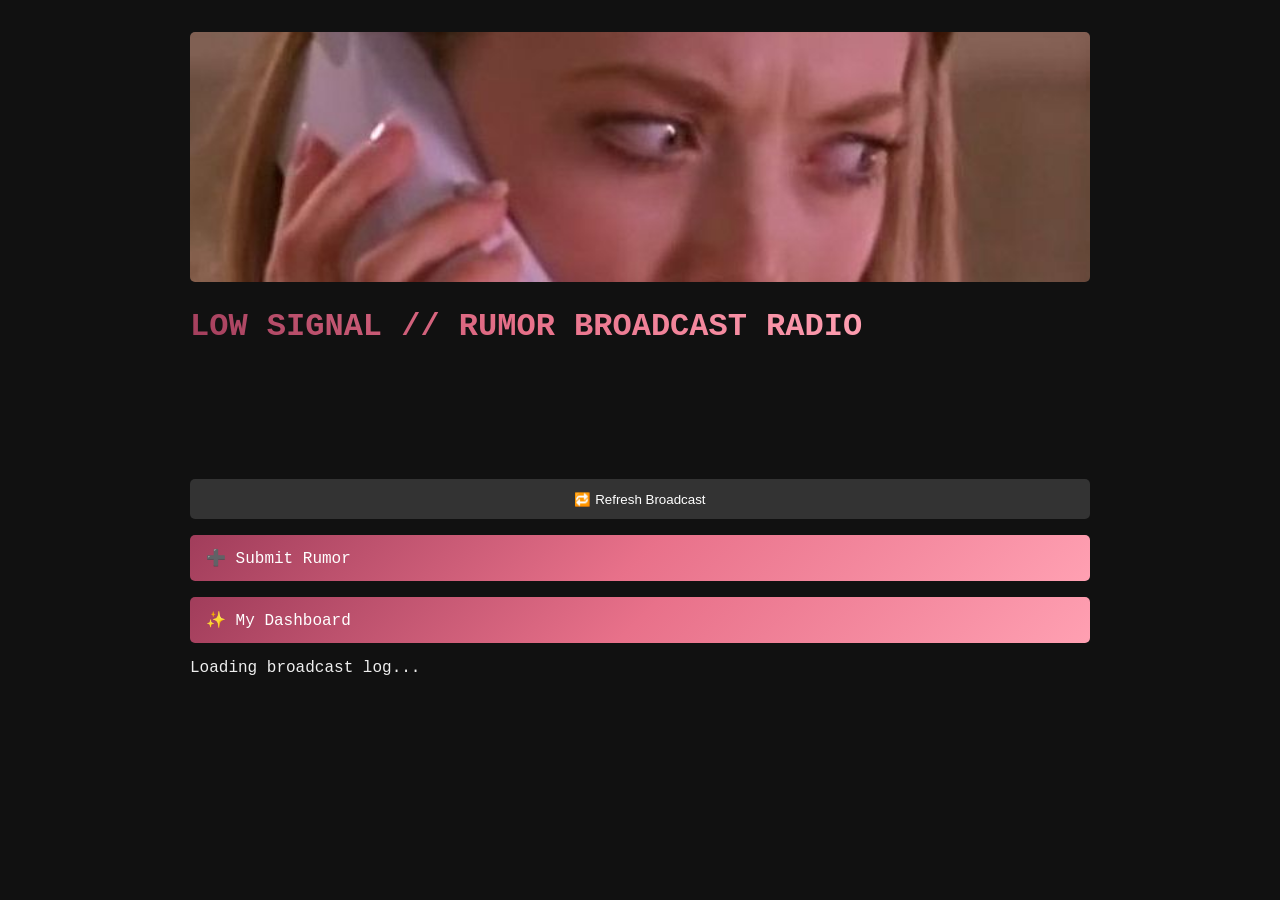
==== index.html @ e2f12538 "Add a calm, ADHD/autism-friendly personal dashboard Adds a new dashboard section with three pages: a" ====
<!DOCTYPE html>
<html lang="en">
<head>
  <meta charset="UTF-8">
  <title>Low Signal // Rumor Radio</title>
  <meta name="viewport" content="width=device-width, initial-scale=1.0">
  <link rel="stylesheet" href="style.css">
</head>
<body class="g-6"> <!-- Example: Romance group -->

  <div class="container">
    <header>
      <img src="images/radio-header.png.jpg" alt="Radio Header" class="radio-image" width="100%" height="250">
      <h1 class="flicker">LOW SIGNAL // RUMOR BROADCAST RADIO</h1> 
    

    </header>

    <section class="controls">
      <iframe style="border-radius:12px" 
              src="https://open.spotify.com/embed/playlist/37i9dQZF1DXcBWIGoYBM5M?utm_source=generator"
              width="100%" height="80" frameBorder="0" allowfullscreen=""
              allow="autoplay; clipboard-write; encrypted-media; fullscreen; picture-in-picture" loading="lazy"></iframe>
      <button onclick="location.reload()">🔁 Refresh Broadcast</button>
      <a href="https://docs.google.com/forms/d/e/1FAIpQLSdbMi_JxnxC-MEh3mqloi7klYWuROP1FHQEEtCpzBd8mzJu2w/viewform"
         target="_blank" class="submit-rumor-btn">
         ➕ Submit Rumor
      </a>
      <a href="dashboard/index.html" class="submit-rumor-btn">
         ✨ My Dashboard
      </a>
    </section>

    <section id="rumor-feed">
      Loading broadcast log...
    </section>
  </div>

  <script src="script.js"></script>
</body>
</html>
---- style.css ----
body {
  background-color: #111;
  color: #eee;
  font-family: 'Courier New', monospace;
  margin: 0;
  padding: 2rem;
}

.container {
  max-width: 900px;
  margin: auto;
}

.radio-image {
  width: 100%;
  max-height: 250px;
  object-fit: cover;
  border-radius: 5px;
}

.controls {
  margin: 1rem 0;
  display: flex;
  flex-direction: column;
  gap: 1rem;
}

button {
  background: #333;
  color: #fff;
  padding: 0.8rem 1rem;
  border: none;
  border-radius: 5px;
  cursor: pointer;
}

.submit-rumor-btn {
  padding: 0.8rem 1rem;
  text-decoration: none;
  border-radius: 5px;
  display: inline-block;
}

.g-2 .flicker {
  background: linear-gradient(45deg, #5078D2, #F58264, #FFD787);
  -webkit-background-clip: text;
  -webkit-text-fill-color: transparent;
}

.g-2 .submit-rumor-btn {
  background: linear-gradient(135deg, #5078D2, #F58264, #FFD787);
  color: #fff;
}

.g-4 .flicker {
  background: linear-gradient(45deg, #8A5A16, #DFA546, #F8CC76);
  -webkit-background-clip: text;
  -webkit-text-fill-color: transparent;
}

.g-4 .submit-rumor-btn {
  background: linear-gradient(135deg, #8A5A16, #DFA546, #F8CC76);
  color: #fff;
}

.g-6 .flicker {
  background: linear-gradient(45deg, #A13D5B, #E8718A, #FFA0B2);
  -webkit-background-clip: text;
  -webkit-text-fill-color: transparent;
}

.g-6 .submit-rumor-btn {
  background: linear-gradient(135deg, #A13D5B, #E8718A, #FFA0B2);
  color: #fff;
}

.g-7 .flicker {
  background: linear-gradient(45deg, #161B2E, #353E58, #616B89);
  -webkit-background-clip: text;
  -webkit-text-fill-color: transparent;
}

.g-7 .submit-rumor-btn {
  background: linear-gradient(135deg, #161B2E, #353E58, #616B89);
  color: #fff;
}

.g-8 .flicker {
  background: linear-gradient(45deg, #3D338D, #7362E8, #9D8CFF);
  -webkit-background-clip: text;
  -webkit-text-fill-color: transparent;
}

.g-8 .submit-rumor-btn {
  background: linear-gradient(135deg, #3D338D, #7362E8, #9D8CFF);
  color: #fff;
}

.g-9 .flicker {
  background: linear-gradient(45deg, #823424, #BF5C40, #E89A65);
  -webkit-background-clip: text;
  -webkit-text-fill-color: transparent;
}

.g-9 .submit-rumor-btn {
  background: linear-gradient(135deg, #823424, #BF5C40, #E89A65);
  color: #fff;
}

.g-10 .flicker {
  background: linear-gradient(45deg, #00666D, #289DA5, #5AD2DC);
  -webkit-background-clip: text;
  -webkit-text-fill-color: transparent;
}

.g-10 .submit-rumor-btn {
  background: linear-gradient(135deg, #00666D, #289DA5, #5AD2DC);
  color: #fff;
}

.g-11 .flicker {
  background: linear-gradient(45deg, #360000, #760A0A, #AA2727);
  -webkit-background-clip: text;
  -webkit-text-fill-color: transparent;
}

.g-11 .submit-rumor-btn {
  background: linear-gradient(135deg, #360000, #760A0A, #AA2727);
  color: #fff;
}

.g-12 .flicker {
  background: linear-gradient(45deg, #BEAF96, #E6DCC8, #FFFBEF);
  -webkit-background-clip: text;
  -webkit-text-fill-color: transparent;
}

.g-12 .submit-rumor-btn {
  background: linear-gradient(135deg, #BEAF96, #E6DCC8, #FFFBEF);
  color: #fff;
}

.g-13 .flicker {
  background: linear-gradient(45deg, #856CB6, #C1AAE8, #DFD0FC);
  -webkit-background-clip: text;
  -webkit-text-fill-color: transparent;
}

.g-13 .submit-rumor-btn {
  background: linear-gradient(135deg, #856CB6, #C1AAE8, #DFD0FC);
  color: #fff;
}

.g-14 .flicker {
  background: linear-gradient(45deg, #78645A, #AA917D, #E1CDB9);
  -webkit-background-clip: text;
  -webkit-text-fill-color: transparent;
}

.g-14 .submit-rumor-btn {
  background: linear-gradient(135deg, #78645A, #AA917D, #E1CDB9);
  color: #fff;
}

.g-16 .flicker {
  background: linear-gradient(45deg, #683616, #B55F2B, #E89952);
  -webkit-background-clip: text;
  -webkit-text-fill-color: transparent;
}

.g-16 .submit-rumor-btn {
  background: linear-gradient(135deg, #683616, #B55F2B, #E89952);
  color: #fff;
}



.flicker {
  animation: flicker 1.8s infinite;
  display: inline-block;
}

@keyframes flicker {
  0%, 19%, 21%, 23%, 25%, 54%, 56%, 100% {
    opacity: 1;
  }
  20%, 22%, 24%, 55% {
    opacity: 0.4;
  }

.flicker {
  animation: flicker 1.8s infinite;
  display: inline-block;
  margin: 0 auto;
  text-align: center;
}
}
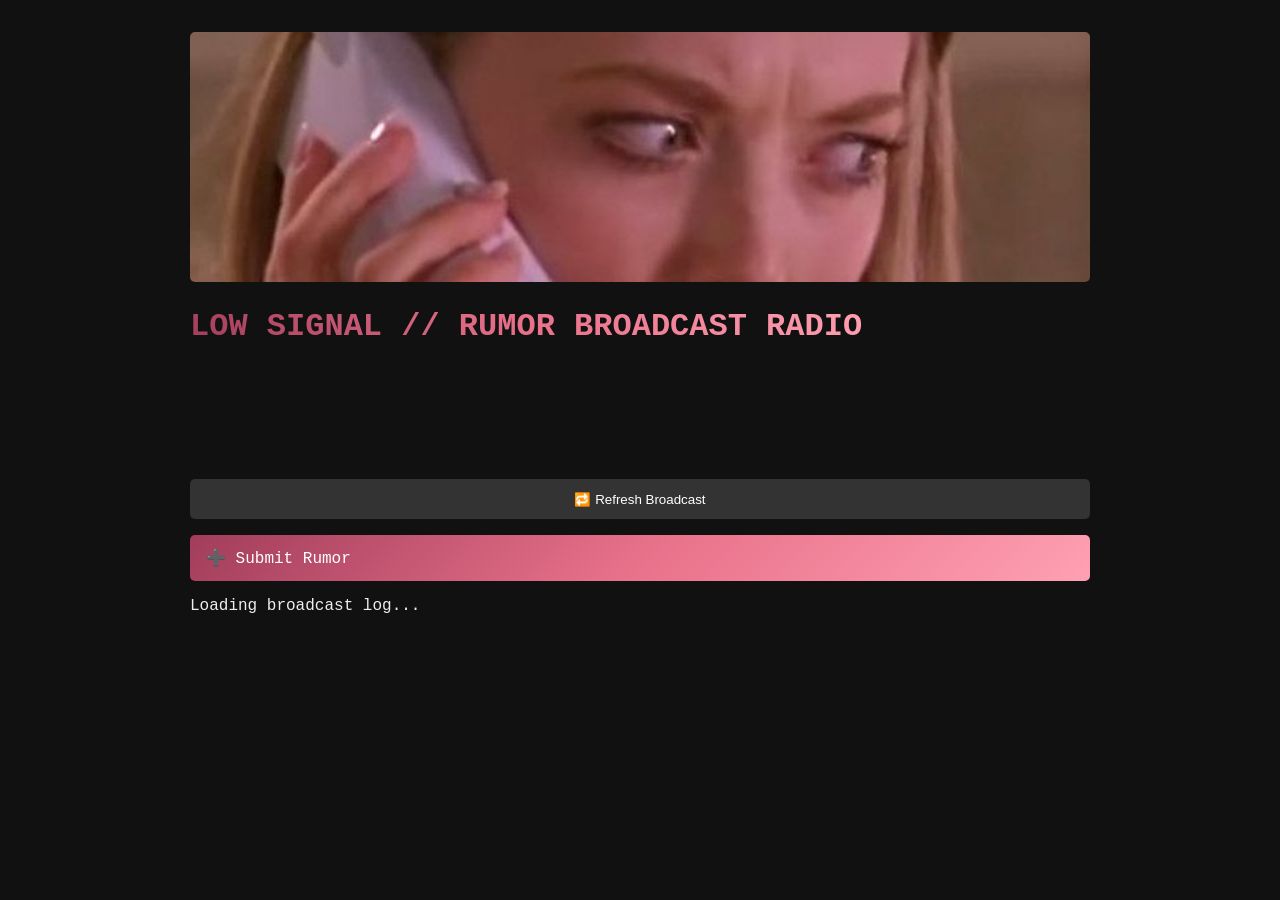
==== commit ec6bc4e3: "Revert dashboard addition The personal dashboard moved to its own repo (my-little-dashboard) instead" ====
--- a/index.html
+++ b/index.html
@@ -22,12 +22,9 @@
               width="100%" height="80" frameBorder="0" allowfullscreen=""
               allow="autoplay; clipboard-write; encrypted-media; fullscreen; picture-in-picture" loading="lazy"></iframe>
       <button onclick="location.reload()">🔁 Refresh Broadcast</button>
-      <a href="https://docs.google.com/forms/d/e/1FAIpQLSdbMi_JxnxC-MEh3mqloi7klYWuROP1FHQEEtCpzBd8mzJu2w/viewform"
+      <a href="https://docs.google.com/forms/d/e/1FAIpQLSdbMi_JxnxC-MEh3mqloi7klYWuROP1FHQEEtCpzBd8mzJu2w/viewform" 
          target="_blank" class="submit-rumor-btn">
          ➕ Submit Rumor
-      </a>
-      <a href="dashboard/index.html" class="submit-rumor-btn">
-         ✨ My Dashboard
       </a>
     </section>
 
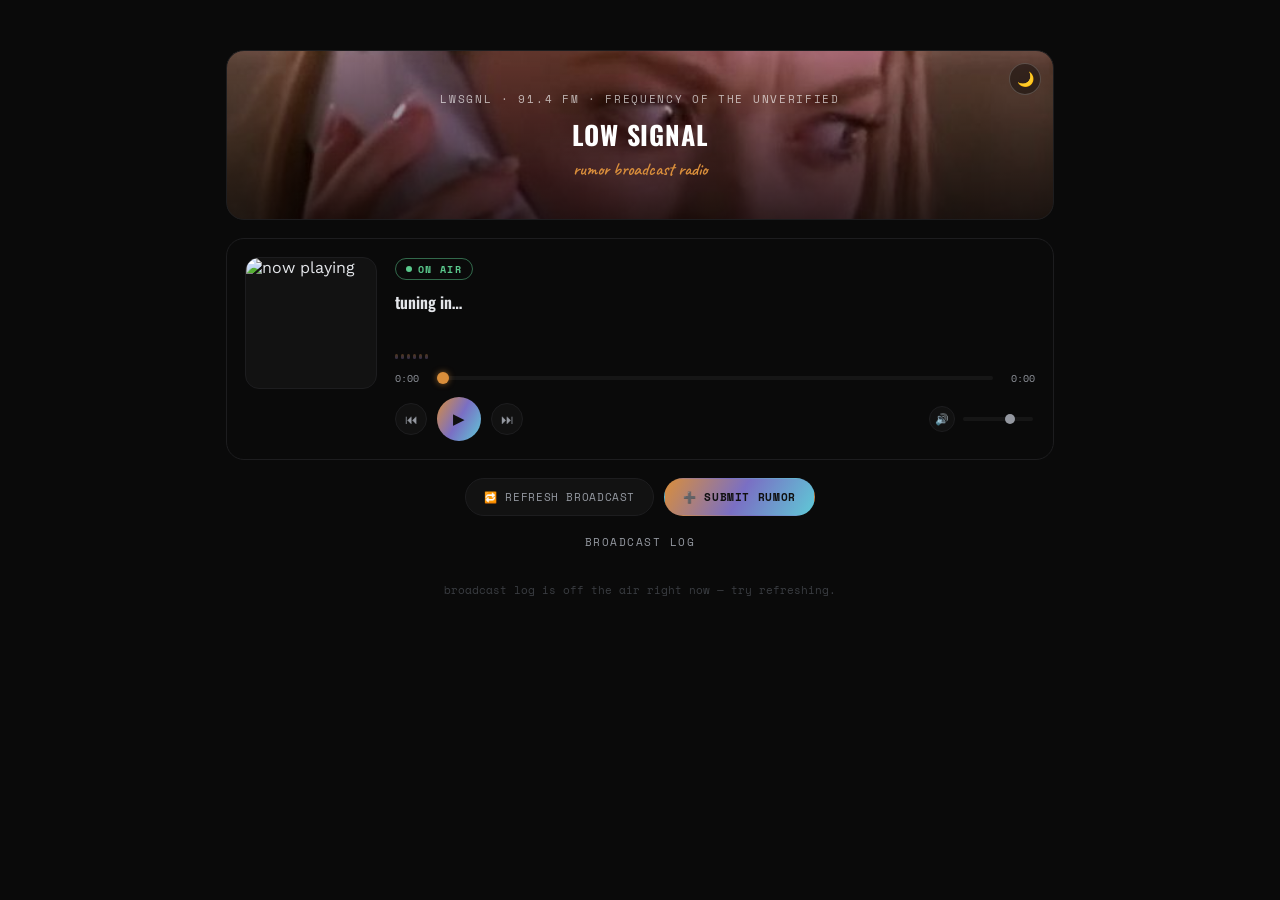
==== commit 91ae735d: "Update index.html" ====
--- a/index.html
+++ b/index.html
@@ -1,38 +1,871 @@
-<!DOCTYPE html>
+<!doctype html>
 <html lang="en">
 <head>
-  <meta charset="UTF-8">
-  <title>Low Signal // Rumor Radio</title>
-  <meta name="viewport" content="width=device-width, initial-scale=1.0">
-  <link rel="stylesheet" href="style.css">
+<meta charset="utf-8">
+<meta name="viewport" content="width=device-width, initial-scale=1">
+<title>LOW SIGNAL — Rumor Broadcast Radio</title>
+<link rel="preconnect" href="https://fonts.googleapis.com">
+<link rel="preconnect" href="https://fonts.gstatic.com" crossorigin>
+<link href="https://fonts.googleapis.com/css2?family=Oswald:wght@600;700&family=Caveat:wght@500;600&family=Work+Sans:wght@400;500;600&family=Space+Mono:wght@400;700&display=swap" rel="stylesheet">
+<style>
+  /* ============================================================
+     LOW SIGNAL — site design tokens (mirrors Experiment 777)
+     ============================================================ */
+  :root,
+  [data-theme="dark"]{
+    --bg: #0A0A0A;
+    --card-rgb: 10,10,10;
+    --ink: #E4E6EA;
+    --ink-soft: #9498A0;
+    --border: #1D1D1F;
+    --placeholder: #3A3D42;
+    --cyan: #5FC9D6;
+    --violet: #7A6FC4;
+    --violet-lt: #9A8FE0;
+    --amber: #D98E3B;
+    --live: #5AC88C;
+    --rose: #E85E7A;
+    --card-op: 0.80;
+
+    --hair-02: rgba(255,255,255,.02);
+    --hair-03: rgba(255,255,255,.03);
+    --hair-035: rgba(255,255,255,.035);
+    --hair-04: rgba(255,255,255,.04);
+    --hair-045: rgba(255,255,255,.045);
+    --hair-05: rgba(255,255,255,.05);
+    --hair-06: rgba(255,255,255,.06);
+    --amber-text: var(--amber);
+
+    --g1: 217,142,59;
+    --g2: 122,111,196;
+    --g3: 95,201,214;
+  }
+  [data-theme="light"]{
+    --bg: #EFF1F2;
+    --card-rgb: 255,255,255;
+    --ink: #1A1C1E;
+    --ink-soft: #5C6066;
+    --border: #D5D8DA;
+    --placeholder: #C9CCCF;
+    --cyan: #2B94A3;
+    --violet: #574C9E;
+    --violet-lt: #6E60B8;
+    --amber: #A9660F;
+    --live: #2E9160;
+    --rose: #C23A5A;
+    --card-op: 0.92;
+
+    --hair-02: rgba(0,0,0,.035);
+    --hair-03: rgba(0,0,0,.045);
+    --hair-035: rgba(0,0,0,.05);
+    --hair-04: rgba(0,0,0,.055);
+    --hair-045: rgba(0,0,0,.06);
+    --hair-05: rgba(0,0,0,.07);
+    --hair-06: rgba(0,0,0,.08);
+    --amber-text: #101010;
+  }
+
+  *{box-sizing:border-box;}
+  html,body{
+    margin:0;
+    padding:0;
+    background:var(--bg);
+    color:var(--ink);
+    font-family:'Work Sans', sans-serif;
+    min-height:100%;
+    transition:background .15s ease, color .15s ease;
+  }
+  a{color:inherit;}
+
+  .ls-wrap{
+    max-width:880px;
+    margin:24px auto;
+    padding:26px;
+  }
+
+  /* ===== Header banner ===== */
+  .ls-banner{
+    position:relative;
+    border-radius:18px;
+    overflow:hidden;
+    border:1px solid var(--border);
+    height:170px;
+    background:
+      linear-gradient(180deg, rgba(0,0,0,.15), rgba(0,0,0,.75)),
+      url("images/radio-header.png.jpg") center/cover;
+  }
+  [data-theme="light"] .ls-banner{
+    background:
+      linear-gradient(180deg, rgba(0,0,0,.1), rgba(0,0,0,.6)),
+      url("images/radio-header.png.jpg") center/cover;
+  }
+  .ls-banner-inner{
+    position:absolute;
+    inset:0;
+    display:flex;
+    flex-direction:column;
+    align-items:center;
+    justify-content:center;
+    text-align:center;
+    padding:0 20px;
+  }
+  .ls-callsign{
+    font-family:'Space Mono', monospace;
+    font-size:10.5px;
+    letter-spacing:.16em;
+    text-transform:uppercase;
+    color:rgba(255,255,255,.65);
+    margin-bottom:8px;
+  }
+  .ls-title{
+    font-family:'Oswald', sans-serif;
+    font-weight:700;
+    font-size:26px;
+    letter-spacing:.03em;
+    text-transform:uppercase;
+    color:#fff;
+    margin:0;
+    animation:ls-flicker 4.4s infinite;
+  }
+  .ls-title .tag{
+    display:block;
+    font-family:'Caveat', cursive;
+    font-weight:600;
+    font-size:18px;
+    color:rgb(var(--g1));
+    text-transform:none;
+    letter-spacing:0;
+    margin-top:4px;
+  }
+  @keyframes ls-flicker{
+    0%,19%,21%,23%,25%,54%,56%,100%{opacity:1;}
+    20%,22%,24%,55%{opacity:.55;}
+  }
+  .ls-theme-toggle{
+    position:absolute;
+    top:12px;
+    right:12px;
+    background:rgba(0,0,0,.4);
+    border:1px solid rgba(255,255,255,.2);
+    color:#fff;
+    width:32px;
+    height:32px;
+    border-radius:50%;
+    cursor:pointer;
+    font-size:14px;
+    display:flex;
+    align-items:center;
+    justify-content:center;
+    backdrop-filter:blur(3px);
+  }
+  .ls-theme-toggle:hover{border-color:var(--amber);}
+
+  /* ===== Player card ===== */
+  .ls-player{
+    margin-top:18px;
+    display:grid;
+    grid-template-columns:132px 1fr;
+    gap:18px;
+    padding:18px;
+    background:rgba(var(--card-rgb), var(--card-op));
+    border:1px solid var(--border);
+    border-radius:18px;
+  }
+  @media(max-width:560px){
+    .ls-player{grid-template-columns:1fr; text-align:center;}
+  }
+
+  .ls-art{
+    position:relative;
+    width:132px;
+    height:132px;
+    border-radius:14px;
+    overflow:hidden;
+    background:var(--hair-03);
+    border:1px solid var(--border);
+    flex-shrink:0;
+  }
+  @media(max-width:560px){ .ls-art{margin:0 auto;} }
+  .ls-art img{
+    width:100%;
+    height:100%;
+    object-fit:cover;
+    display:block;
+    filter:saturate(1.05);
+  }
+  .ls-art-ring{
+    position:absolute;
+    inset:-2px;
+    border-radius:16px;
+    border:2px solid transparent;
+    pointer-events:none;
+    transition:border-color .2s ease, box-shadow .2s ease;
+  }
+  .ls-player.is-playing .ls-art-ring{
+    border-color:rgb(var(--g1));
+    box-shadow:0 0 0 1px rgba(var(--g1),.4), 0 0 22px rgba(var(--g2),.35);
+    animation:ls-art-pulse 2.2s ease-in-out infinite;
+  }
+  @keyframes ls-art-pulse{
+    0%,100%{box-shadow:0 0 0 1px rgba(var(--g1),.4), 0 0 22px rgba(var(--g2),.25);}
+    50%{box-shadow:0 0 0 1px rgba(var(--g1),.6), 0 0 30px rgba(var(--g2),.45);}
+  }
+
+  .ls-meta{min-width:0;}
+  .ls-onair{
+    display:inline-flex;
+    align-items:center;
+    gap:6px;
+    border:1px solid rgba(90,200,140,.5);
+    border-radius:20px;
+    padding:3px 10px;
+    font-family:'Space Mono', monospace;
+    font-size:9.5px;
+    font-weight:700;
+    letter-spacing:.14em;
+    text-transform:uppercase;
+    color:var(--live);
+    margin-bottom:10px;
+  }
+  .ls-onair .dot{
+    width:6px;height:6px;border-radius:50%;
+    background:var(--live);
+  }
+  .ls-player.is-playing .ls-onair .dot{
+    animation:ls-livepulse 1.6s ease-in-out infinite;
+  }
+  @keyframes ls-livepulse{
+    0%,100%{box-shadow:0 0 4px 1px rgba(90,200,140,.7); opacity:1;}
+    50%{box-shadow:0 0 10px 4px rgba(90,200,140,.35); opacity:.7;}
+  }
+
+  .ls-track-title{
+    font-family:'Oswald', sans-serif;
+    font-weight:600;
+    font-size:16px;
+    color:var(--ink);
+    white-space:nowrap;
+    overflow:hidden;
+    text-overflow:ellipsis;
+  }
+  .ls-track-artist{
+    font-family:'Space Mono', monospace;
+    font-size:10.5px;
+    letter-spacing:.05em;
+    color:var(--ink-soft);
+    margin-top:3px;
+    white-space:nowrap;
+    overflow:hidden;
+    text-overflow:ellipsis;
+  }
+
+  /* VU bars */
+  .ls-vu{
+    display:flex;
+    align-items:flex-end;
+    gap:3px;
+    height:16px;
+    margin-top:10px;
+  }
+  @media(max-width:560px){ .ls-vu{justify-content:center;} }
+  .ls-vu span{
+    width:3px;
+    height:30%;
+    border-radius:2px;
+    background:linear-gradient(180deg, rgb(var(--g1)), rgb(var(--g2)));
+    opacity:.35;
+    transition:opacity .2s ease;
+  }
+  .ls-player.is-playing .ls-vu span{
+    opacity:1;
+    animation:ls-vu-bounce .9s ease-in-out infinite;
+  }
+  .ls-vu span:nth-child(1){animation-delay:0s;}
+  .ls-vu span:nth-child(2){animation-delay:.12s;}
+  .ls-vu span:nth-child(3){animation-delay:.24s;}
+  .ls-vu span:nth-child(4){animation-delay:.36s;}
+  .ls-vu span:nth-child(5){animation-delay:.18s;}
+  .ls-vu span:nth-child(6){animation-delay:.3s;}
+  @keyframes ls-vu-bounce{
+    0%,100%{height:25%;}
+    50%{height:100%;}
+  }
+
+  /* progress + controls */
+  .ls-progress-row{
+    display:flex;
+    align-items:center;
+    gap:8px;
+    margin-top:12px;
+  }
+  .ls-time{
+    font-family:'Space Mono', monospace;
+    font-size:9.5px;
+    color:var(--ink-soft);
+    min-width:32px;
+  }
+  .ls-time.end{text-align:right;}
+  .ls-scrub{
+    flex:1;
+    -webkit-appearance:none;
+    appearance:none;
+    height:4px;
+    border-radius:4px;
+    background:var(--hair-05);
+    outline:none;
+    cursor:pointer;
+  }
+  .ls-scrub::-webkit-slider-thumb{
+    -webkit-appearance:none;
+    width:12px;height:12px;border-radius:50%;
+    background:rgb(var(--g1));
+    box-shadow:0 0 6px rgba(var(--g1),.6);
+    cursor:pointer;
+  }
+  .ls-scrub::-moz-range-thumb{
+    width:12px;height:12px;border-radius:50%;border:0;
+    background:rgb(var(--g1));
+    cursor:pointer;
+  }
+
+  .ls-controls-row{
+    display:flex;
+    align-items:center;
+    gap:10px;
+    margin-top:12px;
+    flex-wrap:wrap;
+  }
+  @media(max-width:560px){ .ls-controls-row{justify-content:center;} }
+
+  .ls-ctrl-btn{
+    display:flex;
+    align-items:center;
+    justify-content:center;
+    width:32px;height:32px;
+    border-radius:50%;
+    background:var(--hair-03);
+    border:1px solid var(--border);
+    color:var(--ink-soft);
+    cursor:pointer;
+    font-size:13px;
+    transition:border-color .15s ease, color .15s ease, background .15s ease;
+  }
+  .ls-ctrl-btn:hover{border-color:var(--amber); color:var(--amber-text);}
+  .ls-ctrl-btn:disabled{opacity:.35; cursor:default;}
+  .ls-ctrl-btn:disabled:hover{border-color:var(--border); color:var(--ink-soft);}
+
+  .ls-play-btn{
+    width:44px;height:44px;
+    background:linear-gradient(120deg, rgb(var(--g1)), rgb(var(--g2)), rgb(var(--g3)));
+    color:#101010;
+    border:0;
+    font-size:15px;
+  }
+  .ls-play-btn:hover{filter:brightness(1.08); color:#101010;}
+
+  .ls-vol-wrap{
+    display:flex;
+    align-items:center;
+    gap:6px;
+    margin-left:auto;
+  }
+  @media(max-width:560px){ .ls-vol-wrap{margin-left:0;} }
+  .ls-vol{
+    -webkit-appearance:none;
+    appearance:none;
+    width:70px;
+    height:4px;
+    border-radius:4px;
+    background:var(--hair-05);
+    outline:none;
+    cursor:pointer;
+  }
+  .ls-vol::-webkit-slider-thumb{
+    -webkit-appearance:none;
+    width:10px;height:10px;border-radius:50%;
+    background:var(--ink-soft);
+    cursor:pointer;
+  }
+  .ls-vol::-moz-range-thumb{
+    width:10px;height:10px;border-radius:50%;border:0;
+    background:var(--ink-soft);
+    cursor:pointer;
+  }
+
+  .ls-yt-note{
+    font-family:'Space Mono', monospace;
+    font-size:9px;
+    letter-spacing:.06em;
+    color:var(--placeholder);
+    margin-top:10px;
+  }
+  .ls-yt-note a{color:var(--ink-soft); text-decoration:underline;}
+
+  /* hidden YT iframe host */
+  #ytHost{
+    position:absolute;
+    width:1px;height:1px;
+    opacity:0;
+    overflow:hidden;
+    pointer-events:none;
+  }
+
+  /* ===== action row ===== */
+  .ls-actions{
+    display:flex;
+    gap:10px;
+    flex-wrap:wrap;
+    justify-content:center;
+    margin:18px 0;
+  }
+  .ls-btn{
+    background:var(--hair-03);
+    border:1px solid var(--border);
+    color:var(--ink-soft);
+    padding:10px 18px;
+    border-radius:20px;
+    cursor:pointer;
+    font-family:'Space Mono', monospace;
+    font-size:10.5px;
+    letter-spacing:.06em;
+    text-transform:uppercase;
+    text-decoration:none;
+    display:inline-flex;
+    align-items:center;
+    gap:6px;
+    transition:background .15s ease, border-color .15s ease, color .15s ease;
+  }
+  .ls-btn:hover{border-color:var(--amber); color:var(--amber-text); background:rgba(217,142,59,0.08);}
+  .ls-btn.grad{
+    background:linear-gradient(120deg, rgb(var(--g1)), rgb(var(--g2)), rgb(var(--g3)));
+    border-color:transparent;
+    color:#101010;
+    font-weight:700;
+  }
+  .ls-btn.grad:hover{filter:brightness(1.06); color:#101010;}
+
+  /* ===== rumor feed ===== */
+  .ls-feed-head{
+    font-family:'Space Mono', monospace;
+    font-size:10.5px;
+    letter-spacing:.14em;
+    text-transform:uppercase;
+    color:var(--ink-soft);
+    text-align:center;
+    margin-bottom:12px;
+  }
+  #rumor-feed{
+    display:flex;
+    flex-direction:column;
+    gap:8px;
+  }
+  .ls-rumor-loading, .ls-rumor-empty{
+    text-align:center;
+    font-family:'Space Mono', monospace;
+    font-size:10.5px;
+    color:var(--placeholder);
+    padding:20px 0;
+  }
+  .ls-rumor-row{
+    background:var(--hair-02);
+    border:1px solid var(--border);
+    border-radius:12px;
+    padding:12px 14px;
+    font-family:'Work Sans', sans-serif;
+    font-size:13px;
+    line-height:1.55;
+    color:var(--ink-soft);
+  }
+  .ls-rumor-row .who{
+    font-family:'Space Mono', monospace;
+    font-weight:700;
+    font-size:10.5px;
+    letter-spacing:.06em;
+    text-transform:uppercase;
+    color:var(--amber-text);
+    margin-right:6px;
+  }
+
+  @media (max-width:600px){
+    .ls-wrap{padding:16px;}
+    .ls-banner{height:150px;}
+    .ls-title{font-size:20px;}
+  }
+</style>
 </head>
-<body class="g-6"> <!-- Example: Romance group -->
-
-  <div class="container">
-    <header>
-      <img src="images/radio-header.png.jpg" alt="Radio Header" class="radio-image" width="100%" height="250">
-      <h1 class="flicker">LOW SIGNAL // RUMOR BROADCAST RADIO</h1> 
-    
-
-    </header>
-
-    <section class="controls">
-      <iframe style="border-radius:12px" 
-              src="https://open.spotify.com/embed/playlist/37i9dQZF1DXcBWIGoYBM5M?utm_source=generator"
-              width="100%" height="80" frameBorder="0" allowfullscreen=""
-              allow="autoplay; clipboard-write; encrypted-media; fullscreen; picture-in-picture" loading="lazy"></iframe>
-      <button onclick="location.reload()">🔁 Refresh Broadcast</button>
-      <a href="https://docs.google.com/forms/d/e/1FAIpQLSdbMi_JxnxC-MEh3mqloi7klYWuROP1FHQEEtCpzBd8mzJu2w/viewform" 
-         target="_blank" class="submit-rumor-btn">
-         ➕ Submit Rumor
-      </a>
-    </section>
-
-    <section id="rumor-feed">
-      Loading broadcast log...
-    </section>
+<body>
+
+<div class="ls-wrap">
+
+  <div class="ls-banner">
+    <button class="ls-theme-toggle" id="themeToggle" title="toggle theme" type="button">🌙</button>
+    <div class="ls-banner-inner">
+      <div class="ls-callsign">LWSGNL · 91.4 FM · frequency of the unverified</div>
+      <h1 class="ls-title">Low Signal<span class="tag">rumor broadcast radio</span></h1>
+    </div>
   </div>
 
-  <script src="script.js"></script>
+  <div class="ls-player" id="player">
+    <div class="ls-art">
+      <img id="artImg" src="" alt="now playing">
+      <div class="ls-art-ring"></div>
+    </div>
+    <div class="ls-meta">
+      <span class="ls-onair"><span class="dot"></span> On Air</span>
+      <div class="ls-track-title" id="trackTitle">tuning in…</div>
+      <div class="ls-track-artist" id="trackArtist">&nbsp;</div>
+      <div class="ls-vu">
+        <span></span><span></span><span></span><span></span><span></span><span></span>
+      </div>
+
+      <div class="ls-progress-row">
+        <span class="ls-time" id="timeCurrent">0:00</span>
+        <input type="range" class="ls-scrub" id="scrub" min="0" max="100" value="0" step="0.1">
+        <span class="ls-time end" id="timeTotal">0:00</span>
+      </div>
+
+      <div class="ls-controls-row">
+        <button class="ls-ctrl-btn" id="prevBtn" title="previous track">⏮</button>
+        <button class="ls-ctrl-btn ls-play-btn" id="playBtn" title="play/pause">▶</button>
+        <button class="ls-ctrl-btn" id="nextBtn" title="next track">⏭</button>
+        <div class="ls-vol-wrap">
+          <button class="ls-ctrl-btn" id="muteBtn" title="mute" style="width:26px;height:26px;font-size:11px;">🔊</button>
+          <input type="range" class="ls-vol" id="volSlider" min="0" max="100" value="70">
+        </div>
+      </div>
+
+      <div class="ls-yt-note" id="ytNote" style="display:none;"></div>
+    </div>
+  </div>
+
+  <div id="ytHost"></div>
+
+  <div class="ls-actions">
+    <a class="ls-btn" id="refreshBtn" href="#">🔁 refresh broadcast</a>
+    <a class="ls-btn grad" href="https://docs.google.com/forms/d/e/1FAIpQLSdbMi_JxnxC-MEh3mqloi7klYWuROP1FHQEEtCpzBd8mzJu2w/viewform" target="_blank" rel="noopener">➕ submit rumor</a>
+  </div>
+
+  <div class="ls-feed-head">broadcast log</div>
+  <section id="rumor-feed">
+    <div class="ls-rumor-loading">loading broadcast log…</div>
+  </section>
+
+</div>
+
+<script src="https://www.youtube.com/iframe_api"></script>
+<script>
+/* ===== SITE THEME (dark/light) — shares the same key as the main wrapper ===== */
+(function(){
+  const saved = localStorage.getItem('site-theme');
+  document.documentElement.setAttribute('data-theme', (saved === 'light' || saved === 'dark') ? saved : 'dark');
+  const btn = document.getElementById('themeToggle');
+  function paintIcon(){
+    btn.textContent = document.documentElement.getAttribute('data-theme') === 'light' ? '☀️' : '🌙';
+  }
+  paintIcon();
+  btn.addEventListener('click', ()=>{
+    const cur = document.documentElement.getAttribute('data-theme') || 'dark';
+    const next = cur === 'dark' ? 'light' : 'dark';
+    document.documentElement.setAttribute('data-theme', next);
+    localStorage.setItem('site-theme', next);
+    paintIcon();
+  });
+})();
+
+/* ===== THEME BY MEMBERGROUP/URL — matches Experiment 777's real group IDs ===== */
+(function(){
+  const THEMES={
+    'g-6':  ['214,232,92',  '122,92,232', '232,92,168'],
+    'g-17': ['144,85,162',  '212,153,185','232,193,197'],
+    'g-19': ['26,20,35',    '96,64,128',  '237,255,134'],
+    'g-26': ['232,194,92',  '232,92,92',  '122,32,42'],
+    'g-12': ['251,139,36',  '217,3,104',  '130,2,99'],
+    'g-31': ['255,234,61',  '61,220,255', '30,58,95'],
+    'g-27': ['216,203,176', '143,168,140','176,204,208'],
+    'g-9':  ['255,71,136',  '93,148,172', '255,122,40'],
+    'g-8':  ['179,156,77',  '118,137,72', '35,59,67'],
+    'g-29': ['20,40,80',    '208,173,167','70,110,160'],
+    'g-2':  ['217,142,59',  '122,111,196','95,201,214'],
+    'g-3':  ['255,166,48',  '215,232,186','77,161,169'],
+    'g-4':  ['174,230,75',  '95,201,214', '18,18,18']
+  };
+  const params=new URLSearchParams(location.search);
+  const urlKey=params.get('theme');
+  const bodyKey=[...document.body.classList].find(c=>THEMES[c]);
+  const key=(urlKey && THEMES[urlKey]) ? urlKey : (bodyKey || 'g-2');
+  const [a,b,c]=THEMES[key];
+  document.documentElement.style.setProperty('--g1',a);
+  document.documentElement.style.setProperty('--g2',b);
+  document.documentElement.style.setProperty('--g3',c);
+})();
+
+/* ===== RADIO PLAYER (YouTube IFrame API) ===== */
+(function(){
+  // Playlist — add more video IDs here as you build one out.
+  // Next/prev will cycle through this array automatically.
+  const VIDEO_IDS = ['fTKqtvXjkvo'];
+
+  let ytPlayer = null;
+  let currentIndex = 0;
+  let isReady = false;
+  let scrubbing = false;
+  let pollTimer = null;
+  let currentWatchUrl = '';
+  let erroredIds = new Set();
+
+  const playerEl = document.getElementById('player');
+  const artImg = document.getElementById('artImg');
+  const trackTitle = document.getElementById('trackTitle');
+  const trackArtist = document.getElementById('trackArtist');
+  const playBtn = document.getElementById('playBtn');
+  const prevBtn = document.getElementById('prevBtn');
+  const nextBtn = document.getElementById('nextBtn');
+  const muteBtn = document.getElementById('muteBtn');
+  const volSlider = document.getElementById('volSlider');
+  const scrub = document.getElementById('scrub');
+  const timeCurrent = document.getElementById('timeCurrent');
+  const timeTotal = document.getElementById('timeTotal');
+  const ytNote = document.getElementById('ytNote');
+
+  function fmtTime(sec){
+    if(!isFinite(sec) || sec < 0) sec = 0;
+    const m = Math.floor(sec/60);
+    const s = Math.floor(sec%60).toString().padStart(2,'0');
+    return `${m}:${s}`;
+  }
+
+  function loadArt(videoId){
+    artImg.src = `https://img.youtube.com/vi/${videoId}/hqdefault.jpg`;
+    currentWatchUrl = `https://www.youtube.com/watch?v=${videoId}`;
+    ytNote.style.display = 'none';
+    ytNote.innerHTML = '';
+  }
+
+  function updateNavButtons(){
+    const multi = VIDEO_IDS.length > 1;
+    prevBtn.disabled = !multi;
+    nextBtn.disabled = !multi;
+  }
+
+  window.onYouTubeIframeAPIReady = function(){
+    loadArt(VIDEO_IDS[currentIndex]);
+    ytPlayer = new YT.Player('ytHost', {
+      height: '1',
+      width: '1',
+      videoId: VIDEO_IDS[currentIndex],
+      playerVars: {
+        autoplay: 0,
+        controls: 0,
+        modestbranding: 1,
+        rel: 0,
+        playsinline: 1
+      },
+      events: {
+        onReady: onPlayerReady,
+        onStateChange: onPlayerStateChange,
+        onError: onPlayerError
+      }
+    });
+  };
+
+  function onPlayerReady(){
+    isReady = true;
+    ytPlayer.setVolume(Number(volSlider.value));
+    updateMetaFromPlayer();
+    updateNavButtons();
+  }
+
+  function updateMetaFromPlayer(){
+    try{
+      const data = ytPlayer.getVideoData();
+      trackTitle.textContent = data && data.title ? data.title : 'now broadcasting';
+      trackArtist.textContent = data && data.author ? data.author : '\u00A0';
+    }catch(e){
+      trackTitle.textContent = 'now broadcasting';
+    }
+    const dur = ytPlayer.getDuration ? ytPlayer.getDuration() : 0;
+    timeTotal.textContent = fmtTime(dur);
+    scrub.max = dur || 100;
+  }
+
+  function onPlayerStateChange(e){
+    const state = e.data;
+    if(state === YT.PlayerState.PLAYING){
+      playerEl.classList.add('is-playing');
+      playBtn.textContent = '⏸';
+      updateMetaFromPlayer();
+      startPolling();
+    } else if(state === YT.PlayerState.PAUSED){
+      playerEl.classList.remove('is-playing');
+      playBtn.textContent = '▶';
+      stopPolling();
+    } else if(state === YT.PlayerState.ENDED){
+      goNext();
+    } else if(state === YT.PlayerState.CUED){
+      updateMetaFromPlayer();
+    }
+  }
+
+  function onPlayerError(e){
+    const failedId = VIDEO_IDS[currentIndex];
+    erroredIds.add(failedId);
+
+    // codes 101/150 = embedding disabled by the uploader; 100 = removed/private; 2 = bad id
+    playerEl.classList.remove('is-playing');
+    playBtn.textContent = '▶';
+    stopPolling();
+
+    const stillGood = VIDEO_IDS.filter(id => !erroredIds.has(id));
+    if(stillGood.length){
+      // auto-skip to the next playable track rather than dead-ending
+      trackTitle.textContent = 'skipping unplayable track…';
+      trackArtist.textContent = '\u00A0';
+      setTimeout(goNext, 900);
+    } else {
+      trackTitle.textContent = 'this track can\u2019t play inline';
+      trackArtist.textContent = 'its owner disabled outside playback';
+      ytNote.style.display = 'block';
+      ytNote.innerHTML = `try a different track, or <a href="${currentWatchUrl}" target="_blank" rel="noopener">watch this one on youtube ↗</a>`;
+    }
+  }
+
+  function startPolling(){
+    stopPolling();
+    pollTimer = setInterval(()=>{
+      if(!isReady || scrubbing) return;
+      const cur = ytPlayer.getCurrentTime ? ytPlayer.getCurrentTime() : 0;
+      const dur = ytPlayer.getDuration ? ytPlayer.getDuration() : 0;
+      timeCurrent.textContent = fmtTime(cur);
+      if(dur){
+        timeTotal.textContent = fmtTime(dur);
+        scrub.max = dur;
+        scrub.value = cur;
+      }
+    }, 500);
+  }
+  function stopPolling(){
+    if(pollTimer){ clearInterval(pollTimer); pollTimer = null; }
+  }
+
+  function playPause(){
+    if(!isReady) return;
+    const state = ytPlayer.getPlayerState();
+    if(state === YT.PlayerState.PLAYING){
+      ytPlayer.pauseVideo();
+    } else {
+      ytPlayer.playVideo();
+    }
+  }
+
+  function goNext(){
+    if(VIDEO_IDS.length < 2){
+      if(isReady){ ytPlayer.seekTo(0); ytPlayer.playVideo(); }
+      return;
+    }
+    currentIndex = (currentIndex + 1) % VIDEO_IDS.length;
+    loadArt(VIDEO_IDS[currentIndex]);
+    ytPlayer.loadVideoById(VIDEO_IDS[currentIndex]);
+  }
+  function goPrev(){
+    if(VIDEO_IDS.length < 2){
+      if(isReady){ ytPlayer.seekTo(0); ytPlayer.playVideo(); }
+      return;
+    }
+    currentIndex = (currentIndex - 1 + VIDEO_IDS.length) % VIDEO_IDS.length;
+    loadArt(VIDEO_IDS[currentIndex]);
+    ytPlayer.loadVideoById(VIDEO_IDS[currentIndex]);
+  }
+
+  playBtn.addEventListener('click', playPause);
+  nextBtn.addEventListener('click', goNext);
+  prevBtn.addEventListener('click', goPrev);
+
+  muteBtn.addEventListener('click', ()=>{
+    if(!isReady) return;
+    if(ytPlayer.isMuted()){
+      ytPlayer.unMute();
+      muteBtn.textContent = '🔊';
+    } else {
+      ytPlayer.mute();
+      muteBtn.textContent = '🔇';
+    }
+  });
+
+  volSlider.addEventListener('input', ()=>{
+    if(!isReady) return;
+    const v = Number(volSlider.value);
+    ytPlayer.setVolume(v);
+    if(v === 0){
+      muteBtn.textContent = '🔇';
+    } else {
+      if(ytPlayer.isMuted()) ytPlayer.unMute();
+      muteBtn.textContent = '🔊';
+    }
+  });
+
+  scrub.addEventListener('mousedown', ()=>{ scrubbing = true; });
+  scrub.addEventListener('touchstart', ()=>{ scrubbing = true; });
+  scrub.addEventListener('input', ()=>{
+    timeCurrent.textContent = fmtTime(Number(scrub.value));
+  });
+  function commitScrub(){
+    if(!isReady) return;
+    ytPlayer.seekTo(Number(scrub.value), true);
+    scrubbing = false;
+  }
+  scrub.addEventListener('change', commitScrub);
+  scrub.addEventListener('mouseup', ()=>{ setTimeout(()=>{ scrubbing = false; }, 50); });
+  scrub.addEventListener('touchend', ()=>{ setTimeout(()=>{ scrubbing = false; }, 50); });
+})();
+
+/* ===== RUMOR FEED ===== */
+(function(){
+  const sheetURL = 'https://docs.google.com/spreadsheets/d/1ycfipQTU9ffFt-wwjnNjezL6XSO0eMSmaReiZh-I7VQ/gviz/tq?tqx=out:json';
+  const feed = document.getElementById('rumor-feed');
+  const refreshBtn = document.getElementById('refreshBtn');
+
+  function escapeHTML(str){
+    const div = document.createElement('div');
+    div.textContent = str;
+    return div.innerHTML;
+  }
+
+  function loadFeed(){
+    feed.innerHTML = '<div class="ls-rumor-loading">loading broadcast log…</div>';
+    fetch(sheetURL)
+      .then(res => res.text())
+      .then(text => {
+        const json = JSON.parse(text.substr(47).slice(0, -2));
+        const rows = json.table.rows;
+        feed.innerHTML = '';
+        let count = 0;
+        rows.reverse().forEach(row => {
+          const alias = row.c[1] ? row.c[1].v : 'Anonymous';
+          const message = row.c[2] ? row.c[2].v : '';
+          if(message && message.trim()){
+            count++;
+            const div = document.createElement('div');
+            div.className = 'ls-rumor-row';
+            div.innerHTML = `<span class="who">\u{1F399}\uFE0F ${escapeHTML(alias)}</span>${escapeHTML(message)}`;
+            feed.appendChild(div);
+          }
+        });
+        if(!count){
+          feed.innerHTML = '<div class="ls-rumor-empty">no rumors on the wire yet — be the first to submit one.</div>';
+        }
+      })
+      .catch(()=>{
+        feed.innerHTML = '<div class="ls-rumor-empty">broadcast log is off the air right now — try refreshing.</div>';
+      });
+  }
+
+  refreshBtn.addEventListener('click', (e)=>{
+    e.preventDefault();
+    loadFeed();
+  });
+
+  loadFeed();
+})();
+</script>
 </body>
 </html>
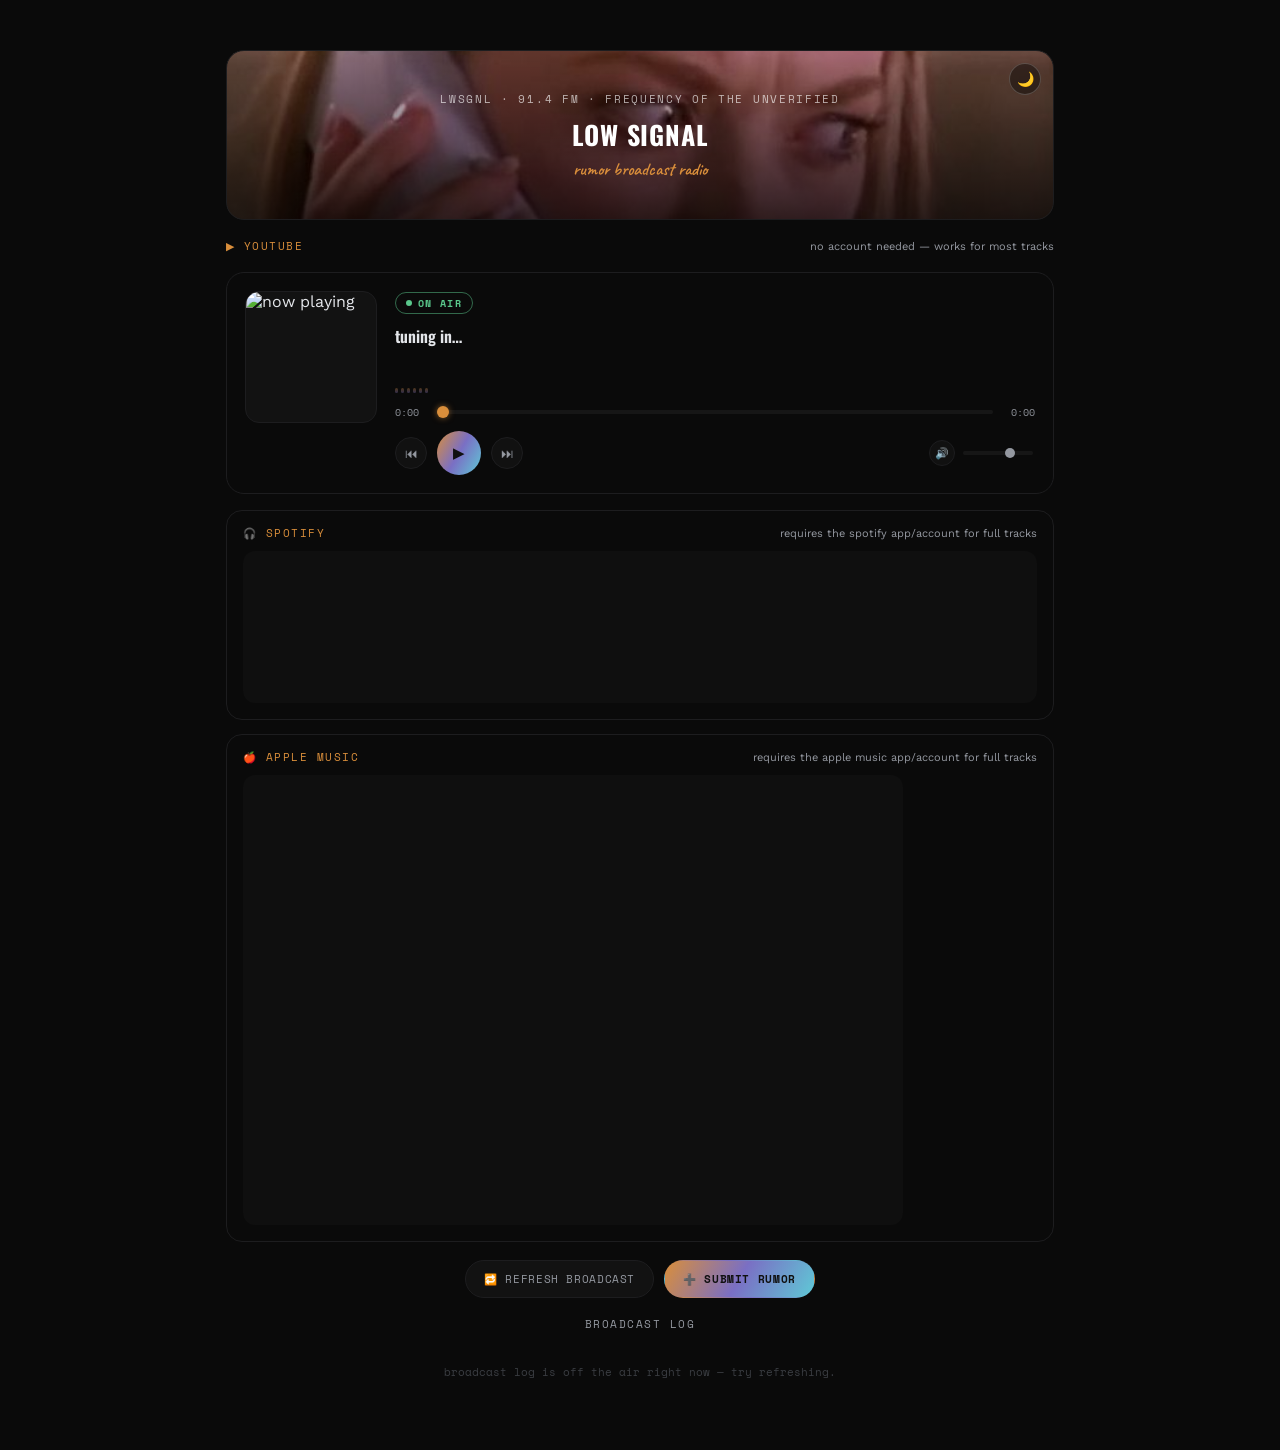
==== commit 87e3b05a: "Add alternate players section for Spotify and Apple Music" ====
--- a/index.html
+++ b/index.html
@@ -491,6 +491,45 @@
     .ls-banner{height:150px;}
     .ls-title{font-size:20px;}
   }
+
+  /* ===== alternate players (Spotify / Apple Music) ===== */
+  .ls-alt-players{
+    margin-top:16px;
+    display:flex;
+    flex-direction:column;
+    gap:14px;
+  }
+  .ls-alt-card{
+    background:rgba(var(--card-rgb), var(--card-op));
+    border:1px solid var(--border);
+    border-radius:16px;
+    padding:14px 16px 16px;
+  }
+  .ls-alt-head{
+    display:flex;
+    align-items:center;
+    gap:8px;
+    margin-bottom:10px;
+  }
+  .ls-alt-label{
+    font-family:'Space Mono', monospace;
+    font-size:10.5px;
+    letter-spacing:.14em;
+    text-transform:uppercase;
+    color:var(--amber-text);
+  }
+  .ls-alt-note{
+    font-family:'Work Sans', sans-serif;
+    font-size:11px;
+    color:var(--ink-soft);
+    margin-left:auto;
+  }
+  .ls-alt-card iframe{
+    display:block;
+    width:100%;
+    border-radius:12px;
+    background:var(--hair-02);
+  }
 </style>
 </head>
 <body>
@@ -505,6 +544,10 @@
     </div>
   </div>
 
+  <div class="ls-alt-head" style="margin:18px 0 8px;">
+    <span class="ls-alt-label">▶ YouTube</span>
+    <span class="ls-alt-note">no account needed — works for most tracks</span>
+  </div>
   <div class="ls-player" id="player">
     <div class="ls-art">
       <img id="artImg" src="" alt="now playing">
@@ -539,6 +582,37 @@
   </div>
 
   <div id="ytHost"></div>
+
+  <div class="ls-alt-players">
+    <div class="ls-alt-card">
+      <div class="ls-alt-head">
+        <span class="ls-alt-label">🎧 Spotify</span>
+        <span class="ls-alt-note">requires the spotify app/account for full tracks</span>
+      </div>
+      <iframe
+        src="https://open.spotify.com/embed/playlist/37i9dQZF1DXcBWIGoYBM5M?utm_source=generator"
+        height="152"
+        frameborder="0"
+        allowfullscreen=""
+        allow="autoplay; clipboard-write; encrypted-media; fullscreen; picture-in-picture"
+        loading="lazy"></iframe>
+    </div>
+
+    <div class="ls-alt-card">
+      <div class="ls-alt-head">
+        <span class="ls-alt-label">🍎 Apple Music</span>
+        <span class="ls-alt-note">requires the apple music app/account for full tracks</span>
+      </div>
+      <iframe
+        allow="autoplay *; encrypted-media *; fullscreen *; clipboard-write"
+        frameborder="0"
+        height="450"
+        style="max-width:660px;"
+        sandbox="allow-forms allow-popups allow-same-origin allow-scripts allow-storage-access-by-user-activation allow-top-navigation-by-user-activation"
+        src="https://embed.music.apple.com/us/playlist/todays-hits/pl.f4d106fed2bd41149aaacabb233eb5eb"
+        loading="lazy"></iframe>
+    </div>
+  </div>
 
   <div class="ls-actions">
     <a class="ls-btn" id="refreshBtn" href="#">🔁 refresh broadcast</a>
@@ -602,16 +676,24 @@
 /* ===== RADIO PLAYER (YouTube IFrame API) ===== */
 (function(){
   // Playlist — add more video IDs here as you build one out.
-  // Next/prev will cycle through this array automatically.
+  // Playlist mode: point straight at a real YouTube playlist. Prev/Next,
+  // auto-advance, and looping are all handled natively by the YouTube
+  // player — add/reorder tracks in the playlist itself, no code edits needed.
+  const PLAYLIST_ID = 'PLDIoUOhQQPlWc-Kd6TCjTRIl0Z6fSQV0X';
+
+  // Fallback single-track mode, only used if PLAYLIST_ID above is set to ''.
   const VIDEO_IDS = ['fTKqtvXjkvo'];
+
+  const usePlaylist = !!PLAYLIST_ID;
 
   let ytPlayer = null;
   let currentIndex = 0;
   let isReady = false;
   let scrubbing = false;
   let pollTimer = null;
-  let currentWatchUrl = '';
+  let currentWatchUrl = usePlaylist ? `https://www.youtube.com/playlist?list=${PLAYLIST_ID}` : '';
   let erroredIds = new Set();
+  let errorStreak = 0;
 
   const playerEl = document.getElementById('player');
   const artImg = document.getElementById('artImg');
@@ -635,37 +717,39 @@
   }
 
   function loadArt(videoId){
+    if(!videoId) return;
     artImg.src = `https://img.youtube.com/vi/${videoId}/hqdefault.jpg`;
-    currentWatchUrl = `https://www.youtube.com/watch?v=${videoId}`;
+    if(!usePlaylist) currentWatchUrl = `https://www.youtube.com/watch?v=${videoId}`;
     ytNote.style.display = 'none';
     ytNote.innerHTML = '';
   }
 
   function updateNavButtons(){
-    const multi = VIDEO_IDS.length > 1;
+    const multi = usePlaylist || VIDEO_IDS.length > 1;
     prevBtn.disabled = !multi;
     nextBtn.disabled = !multi;
   }
 
   window.onYouTubeIframeAPIReady = function(){
-    loadArt(VIDEO_IDS[currentIndex]);
-    ytPlayer = new YT.Player('ytHost', {
+    if(!usePlaylist) loadArt(VIDEO_IDS[currentIndex]);
+    const baseConfig = {
       height: '1',
       width: '1',
-      videoId: VIDEO_IDS[currentIndex],
-      playerVars: {
+      playerVars: Object.assign({
         autoplay: 0,
         controls: 0,
         modestbranding: 1,
         rel: 0,
         playsinline: 1
-      },
+      }, usePlaylist ? { listType: 'playlist', list: PLAYLIST_ID, loop: 1 } : {}),
       events: {
         onReady: onPlayerReady,
         onStateChange: onPlayerStateChange,
         onError: onPlayerError
       }
-    });
+    };
+    if(!usePlaylist){ baseConfig.videoId = VIDEO_IDS[currentIndex]; }
+    ytPlayer = new YT.Player('ytHost', baseConfig);
   };
 
   function onPlayerReady(){
@@ -680,6 +764,7 @@
       const data = ytPlayer.getVideoData();
       trackTitle.textContent = data && data.title ? data.title : 'now broadcasting';
       trackArtist.textContent = data && data.author ? data.author : '\u00A0';
+      if(usePlaylist && data && data.video_id){ loadArt(data.video_id); }
     }catch(e){
       trackTitle.textContent = 'now broadcasting';
     }
@@ -691,6 +776,7 @@
   function onPlayerStateChange(e){
     const state = e.data;
     if(state === YT.PlayerState.PLAYING){
+      errorStreak = 0;
       playerEl.classList.add('is-playing');
       playBtn.textContent = '⏸';
       updateMetaFromPlayer();
@@ -707,17 +793,30 @@
   }
 
   function onPlayerError(e){
-    const failedId = VIDEO_IDS[currentIndex];
-    erroredIds.add(failedId);
-
-    // codes 101/150 = embedding disabled by the uploader; 100 = removed/private; 2 = bad id
     playerEl.classList.remove('is-playing');
     playBtn.textContent = '▶';
     stopPolling();
-
+    errorStreak++;
+
+    // codes 101/150 = embedding disabled by the uploader; 100 = removed/private; 2 = bad id
+    if(usePlaylist){
+      if(errorStreak <= 5){
+        trackTitle.textContent = 'skipping unplayable track…';
+        trackArtist.textContent = '\u00A0';
+        setTimeout(goNext, 900);
+      } else {
+        trackTitle.textContent = 'too many tracks failed in a row';
+        trackArtist.textContent = 'check the playlist directly';
+        ytNote.style.display = 'block';
+        ytNote.innerHTML = `<a href="${currentWatchUrl}" target="_blank" rel="noopener">open the playlist on youtube ↗</a>`;
+      }
+      return;
+    }
+
+    const failedId = VIDEO_IDS[currentIndex];
+    erroredIds.add(failedId);
     const stillGood = VIDEO_IDS.filter(id => !erroredIds.has(id));
     if(stillGood.length){
-      // auto-skip to the next playable track rather than dead-ending
       trackTitle.textContent = 'skipping unplayable track…';
       trackArtist.textContent = '\u00A0';
       setTimeout(goNext, 900);
@@ -758,8 +857,13 @@
   }
 
   function goNext(){
+    if(!isReady) return;
+    if(usePlaylist){
+      ytPlayer.nextVideo();
+      return;
+    }
     if(VIDEO_IDS.length < 2){
-      if(isReady){ ytPlayer.seekTo(0); ytPlayer.playVideo(); }
+      ytPlayer.seekTo(0); ytPlayer.playVideo();
       return;
     }
     currentIndex = (currentIndex + 1) % VIDEO_IDS.length;
@@ -767,8 +871,13 @@
     ytPlayer.loadVideoById(VIDEO_IDS[currentIndex]);
   }
   function goPrev(){
+    if(!isReady) return;
+    if(usePlaylist){
+      ytPlayer.previousVideo();
+      return;
+    }
     if(VIDEO_IDS.length < 2){
-      if(isReady){ ytPlayer.seekTo(0); ytPlayer.playVideo(); }
+      ytPlayer.seekTo(0); ytPlayer.playVideo();
       return;
     }
     currentIndex = (currentIndex - 1 + VIDEO_IDS.length) % VIDEO_IDS.length;
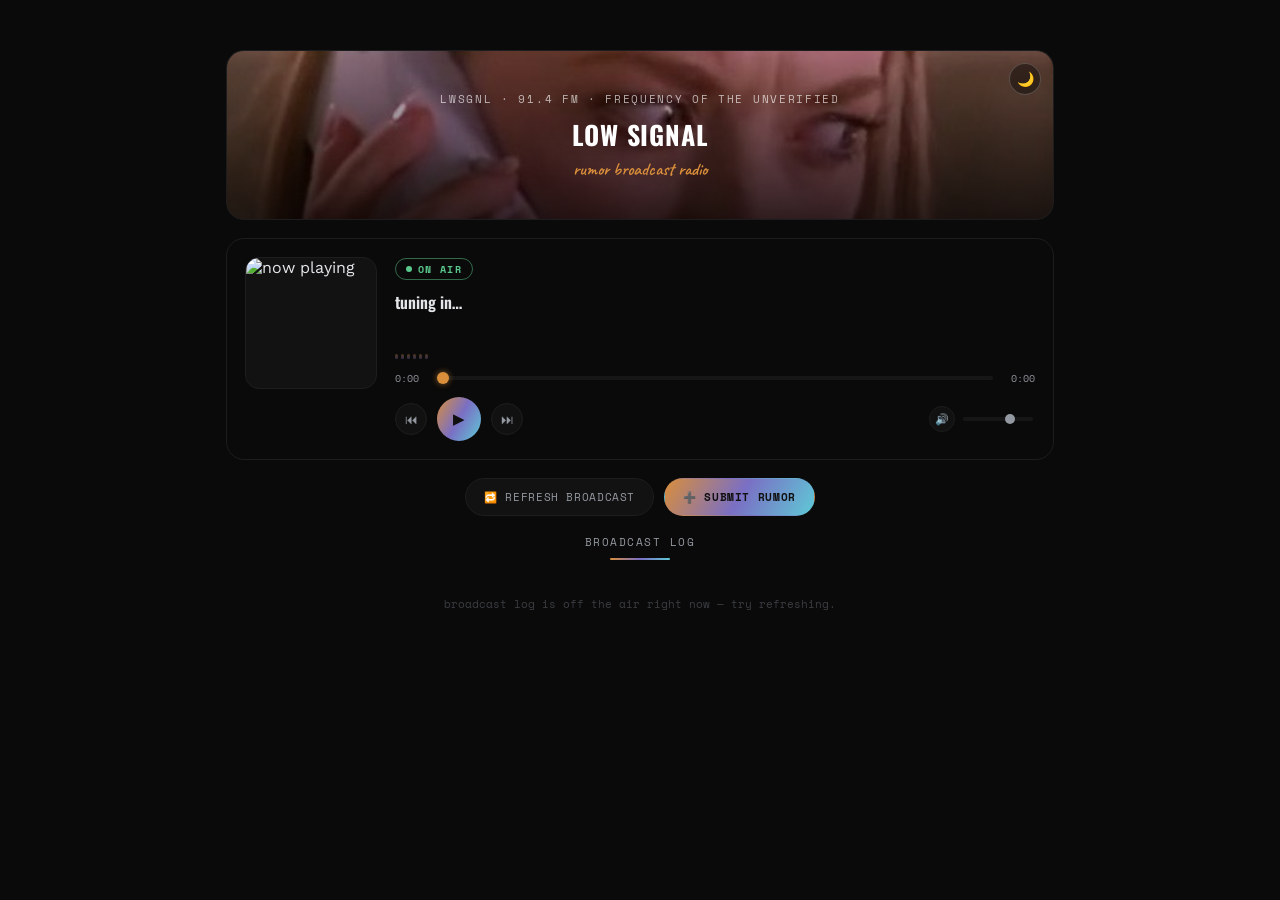
==== commit d0b4005c: "Update index.html" ====
--- a/index.html
+++ b/index.html
@@ -446,13 +446,24 @@
 
   /* ===== rumor feed ===== */
   .ls-feed-head{
+    position:relative;
     font-family:'Space Mono', monospace;
     font-size:10.5px;
     letter-spacing:.14em;
     text-transform:uppercase;
     color:var(--ink-soft);
     text-align:center;
-    margin-bottom:12px;
+    margin-bottom:16px;
+    padding-bottom:10px;
+  }
+  .ls-feed-head::after{
+    content:"";
+    position:absolute;
+    left:50%; bottom:0;
+    transform:translateX(-50%);
+    width:60px; height:2px;
+    border-radius:2px;
+    background:linear-gradient(90deg, rgb(var(--g1)), rgb(var(--g2)), rgb(var(--g3)));
   }
   #rumor-feed{
     display:flex;
@@ -467,14 +478,23 @@
     padding:20px 0;
   }
   .ls-rumor-row{
+    position:relative;
     background:var(--hair-02);
     border:1px solid var(--border);
-    border-radius:12px;
+    border-left:3px solid rgb(var(--g1));
+    border-radius:10px 12px 12px 10px;
     padding:12px 14px;
     font-family:'Work Sans', sans-serif;
     font-size:13px;
     line-height:1.55;
     color:var(--ink-soft);
+    opacity:0;
+    transform:translateY(6px);
+    transition:opacity .35s ease, transform .35s ease;
+  }
+  .ls-rumor-row.show{
+    opacity:1;
+    transform:translateY(0);
   }
   .ls-rumor-row .who{
     font-family:'Space Mono', monospace;
@@ -485,50 +505,125 @@
     color:var(--amber-text);
     margin-right:6px;
   }
+  .ls-rumor-top{
+    display:flex;
+    align-items:baseline;
+    justify-content:space-between;
+    gap:8px;
+    margin-bottom:4px;
+  }
+  .ls-rumor-time{
+    font-family:'Space Mono', monospace;
+    font-size:9px;
+    letter-spacing:.04em;
+    color:var(--placeholder);
+    white-space:nowrap;
+    flex-shrink:0;
+  }
+  .ls-rumor-msg{display:block;}
+  .ls-rumor-reactions{
+    display:flex;
+    gap:6px;
+    margin-top:10px;
+  }
+  .ls-react-btn{
+    display:inline-flex;
+    align-items:center;
+    gap:4px;
+    background:var(--hair-03);
+    border:1px solid var(--border);
+    border-radius:14px;
+    padding:3px 9px;
+    font-family:'Space Mono', monospace;
+    font-size:10.5px;
+    color:var(--ink-soft);
+    cursor:pointer;
+    transition:border-color .15s ease, background .15s ease, transform .1s ease;
+  }
+  .ls-react-btn:hover{border-color:rgb(var(--g1)); background:rgba(var(--g1),.1);}
+  .ls-react-btn:active{transform:scale(.94);}
+  .ls-react-btn.reacted{
+    border-color:rgb(var(--g1));
+    background:rgba(var(--g1),.16);
+    color:var(--ink);
+  }
+  .ls-react-btn .count{font-weight:700;}
+
+  /* ===== floating now-playing badge ===== */
+  .ls-float-badge{
+    position:fixed;
+    right:16px;
+    bottom:16px;
+    display:flex;
+    align-items:center;
+    gap:10px;
+    background:rgba(var(--card-rgb), .96);
+    border:1px solid var(--border);
+    border-radius:40px;
+    padding:8px 14px 8px 8px;
+    box-shadow:0 10px 26px rgba(0,0,0,.3), 0 0 0 1px rgba(var(--g1),.25);
+    opacity:0;
+    transform:translateY(12px) scale(.96);
+    pointer-events:none;
+    transition:opacity .2s ease, transform .2s ease;
+    z-index:500;
+    max-width:min(300px, calc(100vw - 32px));
+  }
+  .ls-float-badge.show{
+    opacity:1;
+    transform:translateY(0) scale(1);
+    pointer-events:auto;
+  }
+  .ls-float-play{
+    flex-shrink:0;
+    width:34px;height:34px;
+    border-radius:50%;
+    border:0;
+    background:linear-gradient(120deg, rgb(var(--g1)), rgb(var(--g2)), rgb(var(--g3)));
+    color:#101010;
+    font-size:13px;
+    cursor:pointer;
+    display:flex;
+    align-items:center;
+    justify-content:center;
+  }
+  .ls-float-play:hover{filter:brightness(1.08);}
+  .ls-float-meta{min-width:0;}
+  .ls-float-title{
+    font-family:'Oswald', sans-serif;
+    font-weight:600;
+    font-size:12px;
+    color:var(--ink);
+    white-space:nowrap;
+    overflow:hidden;
+    text-overflow:ellipsis;
+    max-width:200px;
+  }
+  .ls-float-onair{
+    display:flex;
+    align-items:center;
+    gap:5px;
+    font-family:'Space Mono', monospace;
+    font-size:8.5px;
+    letter-spacing:.1em;
+    text-transform:uppercase;
+    color:var(--ink-soft);
+    margin-top:2px;
+  }
+  .ls-float-onair .dot{
+    width:5px;height:5px;border-radius:50%;
+    background:var(--placeholder);
+  }
+  .ls-float-badge.is-playing .ls-float-onair .dot{
+    background:var(--live);
+    animation:ls-livepulse 1.6s ease-in-out infinite;
+  }
 
   @media (max-width:600px){
     .ls-wrap{padding:16px;}
     .ls-banner{height:150px;}
     .ls-title{font-size:20px;}
-  }
-
-  /* ===== alternate players (Spotify / Apple Music) ===== */
-  .ls-alt-players{
-    margin-top:16px;
-    display:flex;
-    flex-direction:column;
-    gap:14px;
-  }
-  .ls-alt-card{
-    background:rgba(var(--card-rgb), var(--card-op));
-    border:1px solid var(--border);
-    border-radius:16px;
-    padding:14px 16px 16px;
-  }
-  .ls-alt-head{
-    display:flex;
-    align-items:center;
-    gap:8px;
-    margin-bottom:10px;
-  }
-  .ls-alt-label{
-    font-family:'Space Mono', monospace;
-    font-size:10.5px;
-    letter-spacing:.14em;
-    text-transform:uppercase;
-    color:var(--amber-text);
-  }
-  .ls-alt-note{
-    font-family:'Work Sans', sans-serif;
-    font-size:11px;
-    color:var(--ink-soft);
-    margin-left:auto;
-  }
-  .ls-alt-card iframe{
-    display:block;
-    width:100%;
-    border-radius:12px;
-    background:var(--hair-02);
+    .ls-float-badge{right:10px; bottom:10px;}
   }
 </style>
 </head>
@@ -544,13 +639,9 @@
     </div>
   </div>
 
-  <div class="ls-alt-head" style="margin:18px 0 8px;">
-    <span class="ls-alt-label">▶ YouTube</span>
-    <span class="ls-alt-note">no account needed — works for most tracks</span>
-  </div>
   <div class="ls-player" id="player">
     <div class="ls-art">
-      <img id="artImg" src="" alt="now playing">
+      <img id="artImg" src="https://i.etsystatic.com/50459052/r/il/46638d/7030410083/il_794xN.7030410083_dtco.jpg" alt="now playing">
       <div class="ls-art-ring"></div>
     </div>
     <div class="ls-meta">
@@ -583,34 +674,11 @@
 
   <div id="ytHost"></div>
 
-  <div class="ls-alt-players">
-    <div class="ls-alt-card">
-      <div class="ls-alt-head">
-        <span class="ls-alt-label">🎧 Spotify</span>
-        <span class="ls-alt-note">requires the spotify app/account for full tracks</span>
-      </div>
-      <iframe
-        src="https://open.spotify.com/embed/playlist/37i9dQZF1DXcBWIGoYBM5M?utm_source=generator"
-        height="152"
-        frameborder="0"
-        allowfullscreen=""
-        allow="autoplay; clipboard-write; encrypted-media; fullscreen; picture-in-picture"
-        loading="lazy"></iframe>
-    </div>
-
-    <div class="ls-alt-card">
-      <div class="ls-alt-head">
-        <span class="ls-alt-label">🍎 Apple Music</span>
-        <span class="ls-alt-note">requires the apple music app/account for full tracks</span>
-      </div>
-      <iframe
-        allow="autoplay *; encrypted-media *; fullscreen *; clipboard-write"
-        frameborder="0"
-        height="450"
-        style="max-width:660px;"
-        sandbox="allow-forms allow-popups allow-same-origin allow-scripts allow-storage-access-by-user-activation allow-top-navigation-by-user-activation"
-        src="https://embed.music.apple.com/us/playlist/todays-hits/pl.f4d106fed2bd41149aaacabb233eb5eb"
-        loading="lazy"></iframe>
+  <div class="ls-float-badge" id="floatBadge">
+    <button class="ls-float-play" id="floatPlayBtn" title="play/pause" type="button">▶</button>
+    <div class="ls-float-meta">
+      <div class="ls-float-title" id="floatTitle">not playing</div>
+      <div class="ls-float-onair"><span class="dot"></span> low signal radio</div>
     </div>
   </div>
 
@@ -695,6 +763,9 @@
   let erroredIds = new Set();
   let errorStreak = 0;
 
+  const IDLE_ART_URL = 'https://i.etsystatic.com/50459052/r/il/46638d/7030410083/il_794xN.7030410083_dtco.jpg';
+  const ORIGINAL_TITLE = document.title;
+
   const playerEl = document.getElementById('player');
   const artImg = document.getElementById('artImg');
   const trackTitle = document.getElementById('trackTitle');
@@ -708,12 +779,19 @@
   const timeCurrent = document.getElementById('timeCurrent');
   const timeTotal = document.getElementById('timeTotal');
   const ytNote = document.getElementById('ytNote');
+  const floatBadge = document.getElementById('floatBadge');
+  const floatPlayBtn = document.getElementById('floatPlayBtn');
+  const floatTitle = document.getElementById('floatTitle');
 
   function fmtTime(sec){
     if(!isFinite(sec) || sec < 0) sec = 0;
     const m = Math.floor(sec/60);
     const s = Math.floor(sec%60).toString().padStart(2,'0');
     return `${m}:${s}`;
+  }
+
+  function setIdleArt(){
+    artImg.src = IDLE_ART_URL;
   }
 
   function loadArt(videoId){
@@ -757,20 +835,26 @@
     ytPlayer.setVolume(Number(volSlider.value));
     updateMetaFromPlayer();
     updateNavButtons();
+    setIdleArt();
   }
 
   function updateMetaFromPlayer(){
+    let title = 'now broadcasting';
     try{
       const data = ytPlayer.getVideoData();
-      trackTitle.textContent = data && data.title ? data.title : 'now broadcasting';
+      title = data && data.title ? data.title : 'now broadcasting';
+      trackTitle.textContent = title;
       trackArtist.textContent = data && data.author ? data.author : '\u00A0';
-      if(usePlaylist && data && data.video_id){ loadArt(data.video_id); }
+      if(usePlaylist && data && data.video_id && ytPlayer.getPlayerState() === YT.PlayerState.PLAYING){
+        loadArt(data.video_id);
+      }
     }catch(e){
       trackTitle.textContent = 'now broadcasting';
     }
     const dur = ytPlayer.getDuration ? ytPlayer.getDuration() : 0;
     timeTotal.textContent = fmtTime(dur);
     scrub.max = dur || 100;
+    floatTitle.textContent = title;
   }
 
   function onPlayerStateChange(e){
@@ -778,24 +862,36 @@
     if(state === YT.PlayerState.PLAYING){
       errorStreak = 0;
       playerEl.classList.add('is-playing');
+      floatBadge.classList.add('is-playing');
       playBtn.textContent = '⏸';
+      floatPlayBtn.textContent = '⏸';
       updateMetaFromPlayer();
       startPolling();
+      document.title = `▶ ${trackTitle.textContent} — LOW SIGNAL`;
     } else if(state === YT.PlayerState.PAUSED){
       playerEl.classList.remove('is-playing');
+      floatBadge.classList.remove('is-playing');
       playBtn.textContent = '▶';
+      floatPlayBtn.textContent = '▶';
       stopPolling();
+      setIdleArt();
+      document.title = ORIGINAL_TITLE;
     } else if(state === YT.PlayerState.ENDED){
       goNext();
     } else if(state === YT.PlayerState.CUED){
       updateMetaFromPlayer();
+      setIdleArt();
     }
   }
 
   function onPlayerError(e){
     playerEl.classList.remove('is-playing');
+    floatBadge.classList.remove('is-playing');
     playBtn.textContent = '▶';
+    floatPlayBtn.textContent = '▶';
     stopPolling();
+    setIdleArt();
+    document.title = ORIGINAL_TITLE;
     errorStreak++;
 
     // codes 101/150 = embedding disabled by the uploader; 100 = removed/private; 2 = bad id
@@ -925,13 +1021,46 @@
   scrub.addEventListener('change', commitScrub);
   scrub.addEventListener('mouseup', ()=>{ setTimeout(()=>{ scrubbing = false; }, 50); });
   scrub.addEventListener('touchend', ()=>{ setTimeout(()=>{ scrubbing = false; }, 50); });
+
+  // floating badge: shows once the main player scrolls out of view,
+  // so playback can still be controlled from further down the page
+  floatPlayBtn.addEventListener('click', playPause);
+  if('IntersectionObserver' in window){
+    const playerObserver = new IntersectionObserver((entries)=>{
+      entries.forEach(entry=>{
+        floatBadge.classList.toggle('show', !entry.isIntersecting);
+      });
+    }, { threshold: 0 });
+    playerObserver.observe(playerEl);
+  }
 })();
 
 /* ===== RUMOR FEED ===== */
 (function(){
   const sheetURL = 'https://docs.google.com/spreadsheets/d/1ycfipQTU9ffFt-wwjnNjezL6XSO0eMSmaReiZh-I7VQ/gviz/tq?tqx=out:json';
+
+  // Paste your deployed Google Apps Script web app URL here to turn on
+  // shared public reactions. Leave blank and reactions just show as "–".
+  const REACTIONS_API_URL = 'https://script.google.com/macros/s/AKfycbxbm7FhW5p43uScym12AZYUs7UiWFiv6w4K01a4M-XxXwdTDpeW0ltXM5DbLt8Jdo1i/exec';
+
+  const REACTIONS = [
+    { type: 'fire',  emoji: '🔥' },
+    { type: 'eyes',  emoji: '👀' },
+    { type: 'skull', emoji: '💀' }
+  ];
+
   const feed = document.getElementById('rumor-feed');
   const refreshBtn = document.getElementById('refreshBtn');
+  let reactionCounts = {}; // rumorId -> {fire, eyes, skull}
+  let reactedHere = {};    // localStorage-backed: what THIS browser already clicked
+
+  try{
+    reactedHere = JSON.parse(localStorage.getItem('lowSignalRadio_reacted') || '{}');
+  }catch(e){ reactedHere = {}; }
+
+  function saveReactedHere(){
+    try{ localStorage.setItem('lowSignalRadio_reacted', JSON.stringify(reactedHere)); }catch(e){}
+  }
 
   function escapeHTML(str){
     const div = document.createElement('div');
@@ -939,34 +1068,134 @@
     return div.innerHTML;
   }
 
+  // stable short id from timestamp+alias+message so the same rumor
+  // gets the same id across reloads, without needing real database rows
+  function hashId(str){
+    let h = 5381;
+    for(let i=0;i<str.length;i++){
+      h = ((h << 5) + h) + str.charCodeAt(i);
+      h = h & h;
+    }
+    return (h >>> 0).toString(36);
+  }
+
+  function parseGvizDate(raw){
+    if(typeof raw !== 'string') return null;
+    const m = raw.match(/^Date\((\d+),(\d+),(\d+)(?:,(\d+),(\d+),(\d+))?\)$/);
+    if(!m) return null;
+    const nums = m.slice(1).map(v => v === undefined ? 0 : Number(v));
+    const [y, mo, d, h, mi, s] = nums;
+    return new Date(y, mo, d, h, mi, s);
+  }
+
+  function relativeTime(date){
+    if(!date || isNaN(date.getTime())) return '';
+    const diff = (Date.now() - date.getTime()) / 1000;
+    if(diff < 45) return 'just now';
+    if(diff < 3600) return Math.max(1, Math.floor(diff/60)) + 'm ago';
+    if(diff < 86400) return Math.floor(diff/3600) + 'h ago';
+    if(diff < 604800) return Math.floor(diff/86400) + 'd ago';
+    return date.toLocaleDateString();
+  }
+
+  function fetchReactionCounts(){
+    if(!REACTIONS_API_URL) return Promise.resolve({});
+    return fetch(REACTIONS_API_URL)
+      .then(res => res.json())
+      .catch(()=> ({}));
+  }
+
+  function sendReaction(rumorId, type){
+    if(!REACTIONS_API_URL) return Promise.resolve(null);
+    return fetch(REACTIONS_API_URL, {
+      method: 'POST',
+      headers: { 'Content-Type': 'text/plain;charset=utf-8' }, // avoids CORS preflight on Apps Script
+      body: JSON.stringify({ rumorId, type })
+    })
+      .then(res => res.json())
+      .catch(()=> null);
+  }
+
+  function renderReactionButtons(rumorId){
+    const counts = reactionCounts[rumorId] || {};
+    const mine = reactedHere[rumorId] || {};
+    return REACTIONS.map(r => {
+      const n = counts[r.type];
+      const displayCount = (typeof n === 'number') ? n : (REACTIONS_API_URL ? 0 : '–');
+      const isReacted = !!mine[r.type];
+      return `<button type="button" class="ls-react-btn${isReacted ? ' reacted' : ''}" data-rumor="${rumorId}" data-type="${r.type}">${r.emoji} <span class="count">${displayCount}</span></button>`;
+    }).join('');
+  }
+
   function loadFeed(){
     feed.innerHTML = '<div class="ls-rumor-loading">loading broadcast log…</div>';
-    fetch(sheetURL)
-      .then(res => res.text())
-      .then(text => {
-        const json = JSON.parse(text.substr(47).slice(0, -2));
-        const rows = json.table.rows;
-        feed.innerHTML = '';
-        let count = 0;
-        rows.reverse().forEach(row => {
-          const alias = row.c[1] ? row.c[1].v : 'Anonymous';
-          const message = row.c[2] ? row.c[2].v : '';
-          if(message && message.trim()){
-            count++;
-            const div = document.createElement('div');
-            div.className = 'ls-rumor-row';
-            div.innerHTML = `<span class="who">\u{1F399}\uFE0F ${escapeHTML(alias)}</span>${escapeHTML(message)}`;
-            feed.appendChild(div);
-          }
+
+    Promise.all([
+      fetch(sheetURL).then(res => res.text()),
+      fetchReactionCounts()
+    ]).then(([text, counts]) => {
+      reactionCounts = counts || {};
+      const json = JSON.parse(text.substr(47).slice(0, -2));
+      const rows = json.table.rows;
+      feed.innerHTML = '';
+      let count = 0;
+
+      rows.reverse().forEach(row => {
+        const rawDate = row.c[0] ? row.c[0].v : null;
+        const dateFallback = row.c[0] && row.c[0].f ? row.c[0].f : '';
+        const alias = row.c[1] ? row.c[1].v : 'Anonymous';
+        const message = row.c[2] ? row.c[2].v : '';
+        if(!message || !message.trim()) return;
+        count++;
+
+        const parsedDate = parseGvizDate(rawDate) || (dateFallback ? new Date(dateFallback) : null);
+        const timeLabel = relativeTime(parsedDate) || dateFallback || '';
+        const rumorId = hashId(`${rawDate || dateFallback}|${alias}|${message}`);
+
+        const div = document.createElement('div');
+        div.className = 'ls-rumor-row';
+        div.innerHTML = `
+          <div class="ls-rumor-top">
+            <span class="who">\u{1F399}\uFE0F ${escapeHTML(alias)}</span>
+            <span class="ls-rumor-time">${escapeHTML(timeLabel)}</span>
+          </div>
+          <span class="ls-rumor-msg">${escapeHTML(message)}</span>
+          <div class="ls-rumor-reactions">${renderReactionButtons(rumorId)}</div>
+        `;
+        feed.appendChild(div);
+
+        // fade the row in, staggered slightly per row for a broadcast-log feel
+        requestAnimationFrame(()=>{
+          setTimeout(()=>{ div.classList.add('show'); }, Math.min(count, 12) * 35);
         });
-        if(!count){
-          feed.innerHTML = '<div class="ls-rumor-empty">no rumors on the wire yet — be the first to submit one.</div>';
-        }
-      })
-      .catch(()=>{
-        feed.innerHTML = '<div class="ls-rumor-empty">broadcast log is off the air right now — try refreshing.</div>';
       });
-  }
+
+      if(!count){
+        feed.innerHTML = '<div class="ls-rumor-empty">no rumors on the wire yet — be the first to submit one.</div>';
+      }
+    }).catch(()=>{
+      feed.innerHTML = '<div class="ls-rumor-empty">broadcast log is off the air right now — try refreshing.</div>';
+    });
+  }
+
+  feed.addEventListener('click', (e)=>{
+    const btn = e.target.closest('.ls-react-btn');
+    if(!btn) return;
+    if(!REACTIONS_API_URL) return; // reactions backend not connected yet
+
+    const rumorId = btn.dataset.rumor;
+    const type = btn.dataset.type;
+
+    reactedHere[rumorId] = reactedHere[rumorId] || {};
+    if(reactedHere[rumorId][type]) return; // one reaction per type per browser
+    reactedHere[rumorId][type] = true;
+    saveReactedHere();
+    btn.classList.add('reacted');
+    const countEl = btn.querySelector('.count');
+    countEl.textContent = (parseInt(countEl.textContent, 10) || 0) + 1;
+
+    sendReaction(rumorId, type);
+  });
 
   refreshBtn.addEventListener('click', (e)=>{
     e.preventDefault();
